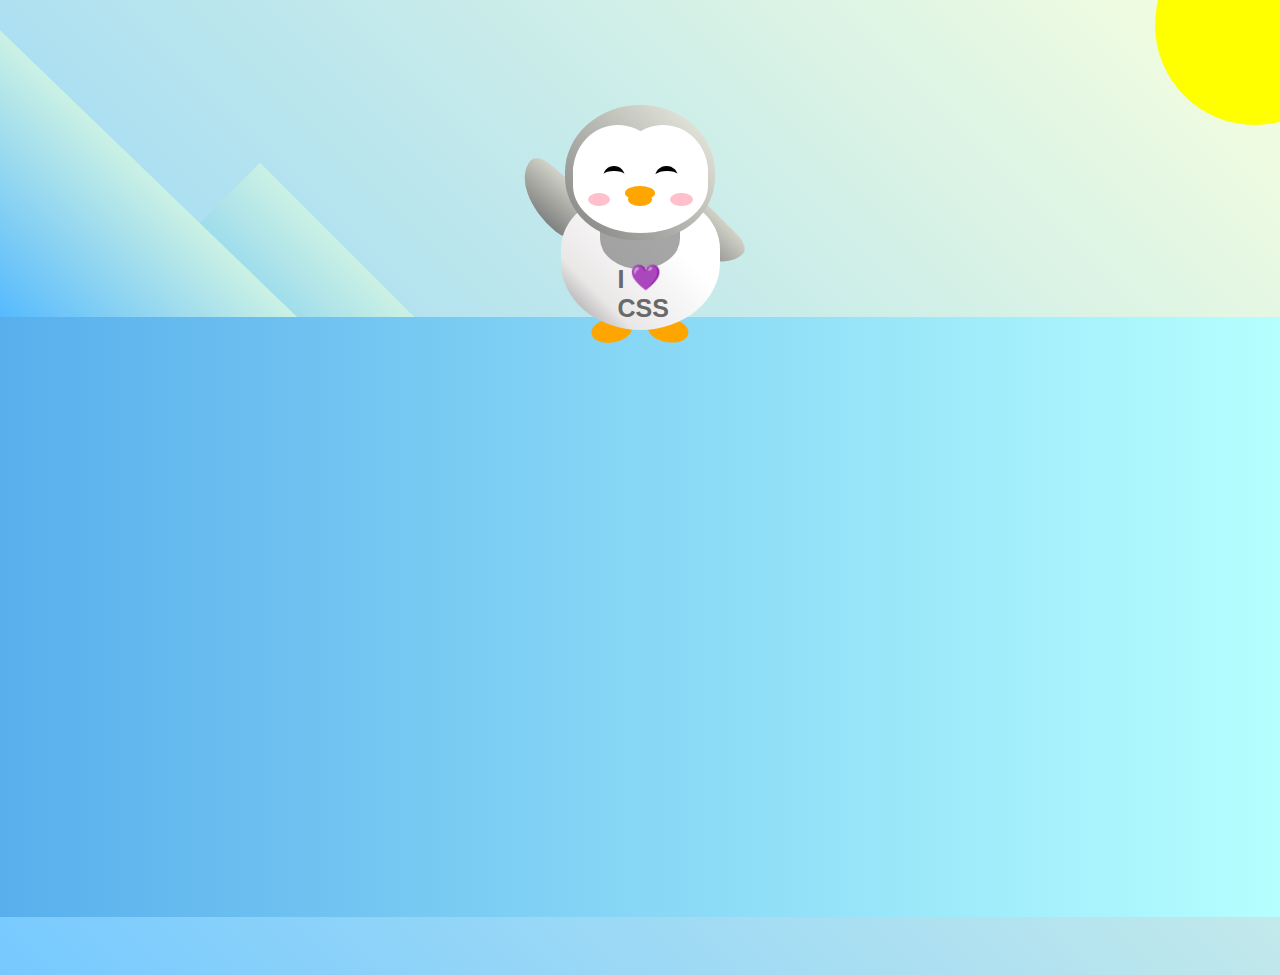
==== index.html @ bddd8b5f "Add files via upload" ====
<!DOCTYPE html>
<html lang="en">
  <head>
    <meta charset="UTF-8" />
    <link rel="stylesheet" href="./styles.css" />
    <title>Penguin</title>
    <meta name="viewport" content="width=device-width, initial-scale=1.0" />
  </head>

  <body>
    <div class="left-mountain"></div>
    <div class="back-mountain"></div>
    <div class="sun"></div>
    <div class="penguin">
      <div class="penguin-head">
        <div class="face left"></div>
        <div class="face right"></div>
        <div class="chin"></div>
        <div class="eye left">
          <div class="eye-lid"></div>
        </div>
        <div class="eye right">
          <div class="eye-lid"></div>
        </div>
        <div class="blush left"></div>
        <div class="blush right"></div>
        <div class="beak top"></div>
        <div class="beak bottom"></div>
      </div>
      <div class="shirt">
        <div>💜</div>
        <p>I CSS</p>
      </div> 
      <div class="penguin-body">
        <div class="arm left"></div>
        <div class="arm right"></div>
        <div class="foot left"></div>
        <div class="foot right"></div>
      </div>
    </div>

    <div class="ground"></div>
  </body>
</html>
---- styles.css ----
:root {
  --penguin-face: white;
  --penguin-picorna: orange;
  --penguin-skin: gray;
}

body {
  background: linear-gradient(45deg, rgb(118, 201, 255), rgb(247, 255, 222));
  margin: 0;
  padding: 0;
  width: 100%;
  height: 100vh;
  overflow: hidden;
}

.left-mountain {
  width: 300px;
  height: 300px;
  background: linear-gradient(rgb(203, 241, 228), rgb(80, 183, 255));
  position: absolute;
  transform: skew(0deg, 44deg);
  z-index: 2;
  margin-top: 100px;
}

.back-mountain {
  width: 300px;
  height: 300px;
  background: linear-gradient(rgb(203, 241, 228), rgb(47, 170, 255));
  position: absolute;
  z-index: 1;
  transform: rotate(45deg);
  left: 110px;
  top: 225px;
}

.sun {
  width: 200px;
  height: 200px;
  background-color: yellow;
  position: absolute;
  border-radius: 50%;
  top: -75px;
  right: -75px;
}

.penguin {
  width: 300px;
  height: 300px;
  margin: auto;
  margin-top: 75px;
  z-index: 4;
  position: relative;
  transition: transform 1s ease-in-out 0ms;
}

.penguin * {
  position: absolute;
}

.penguin:active {
  transform: scale(1.5);
  cursor: not-allowed;
}

.penguin-head {
  width: 50%;
  height: 45%;
  background: linear-gradient(
    45deg,
    var(--penguin-skin),
    rgb(239, 240, 228)
  );
  border-radius: 70% 70% 65% 65%;
  top: 10%;
  left: 25%;
  z-index: 1;
}

.face {
  width: 60%;
  height: 70%;
  background-color: var(--penguin-face);
  border-radius: 70% 70% 60% 60%;
  top: 15%;
}

.face.left {
  left: 5%;
}

.face.right {
  right: 5%;
}

.chin {
  width: 90%;
  height: 70%;
  background-color: var(--penguin-face);
  top: 25%;
  left: 5%;
  border-radius: 70% 70% 100% 100%;
}

.eye {
  width: 15%;
  height: 17%;
  background-color: black;
  top: 45%;
  border-radius: 50%;
}

.eye.left {
  left: 25%;
}

.eye.right {
  right: 25%;
}

.eye-lid {
  width: 150%;
  height: 100%;
  background-color: var(--penguin-face);
  top: 25%;
  left: -23%;
  border-radius: 50%;
}

.blush {
  width: 15%;
  height: 10%;
  background-color: pink;
  top: 65%;
  border-radius: 50%;
}

.blush.left {
  left: 15%;
}

.blush.right {
  right: 15%;
}

.beak {
  height: 10%;
  background-color: var(--penguin-picorna);
  border-radius: 50%;
}

.beak.top {
  width: 20%;
  top: 60%;
  left: 40%;
}

.beak.bottom {
  width: 16%;
  top: 65%;
  left: 42%;
}

.shirt {
  font: bold 25px Helvetica, sans-serif;
  top: 165px;
  left: 127.5px;
  z-index: 1;
  color: #6a6969;
}

.shirt div {
  font-weight:  initial;
  top: 22.5px;
  left: 12px;
}

.penguin-body {
  width: 53%;
  height: 45%;
  background: linear-gradient(
    45deg,
    rgb(134, 133, 133) 0%,
    rgb(234, 231, 231) 25%,
    white 67%
  );
  border-radius: 80% 80% 100% 100%;
  top: 40%;
  left: 23.5%;
}

.penguin-body::before {
  content: "";
  position: absolute;
  width: 50%;
  height: 45%;
  background-color: var(--penguin-skin);
  top: 10%;
  left: 25%;
  border-radius: 0% 0% 100% 100%;
  opacity: 70%;
}

.arm {
  width: 30%;
  height: 60%;
  background: linear-gradient(
    90deg,
    var(--penguin-skin),
    rgb(209, 210, 199)
  );
  border-radius: 30% 30% 30% 120%;
  z-index: -1;
}

.arm.left {
  top: 35%;
  left: 5%;
  transform-origin: top left; 
  transform: rotate(130deg) scaleX(-1);
  animation: 3s linear infinite wave;
}

.arm.right {
  top: 0%;
  right: -5%;
  transform: rotate(-45deg);
}

@keyframes wave {
  10% {
    transform: rotate(110deg) scaleX(-1);
  }
  20% {
    transform: rotate(130deg) scaleX(-1);
  }
  30% {
    transform: rotate(110deg) scaleX(-1);
  }
  40% {
    transform: rotate(130deg) scaleX(-1);
  }
}

.foot {
  width:  15%;
  height: 30%;
  background-color: var(--penguin-picorna);
  top: 85%;
  border-radius: 50%;
  z-index: -1;
}

.foot.left {
  left: 25%;
  transform: rotate(80deg);
}

.foot.right {
  right: 25%;
  transform: rotate(-80deg);
}

.ground {
  width: 100vw;
  height: calc(100vh - 300px);
  background: linear-gradient(90deg, rgb(88, 175, 236), rgb(182, 255, 255));
  z-index: 3;
  position: absolute;
  margin-top: -58px;
}
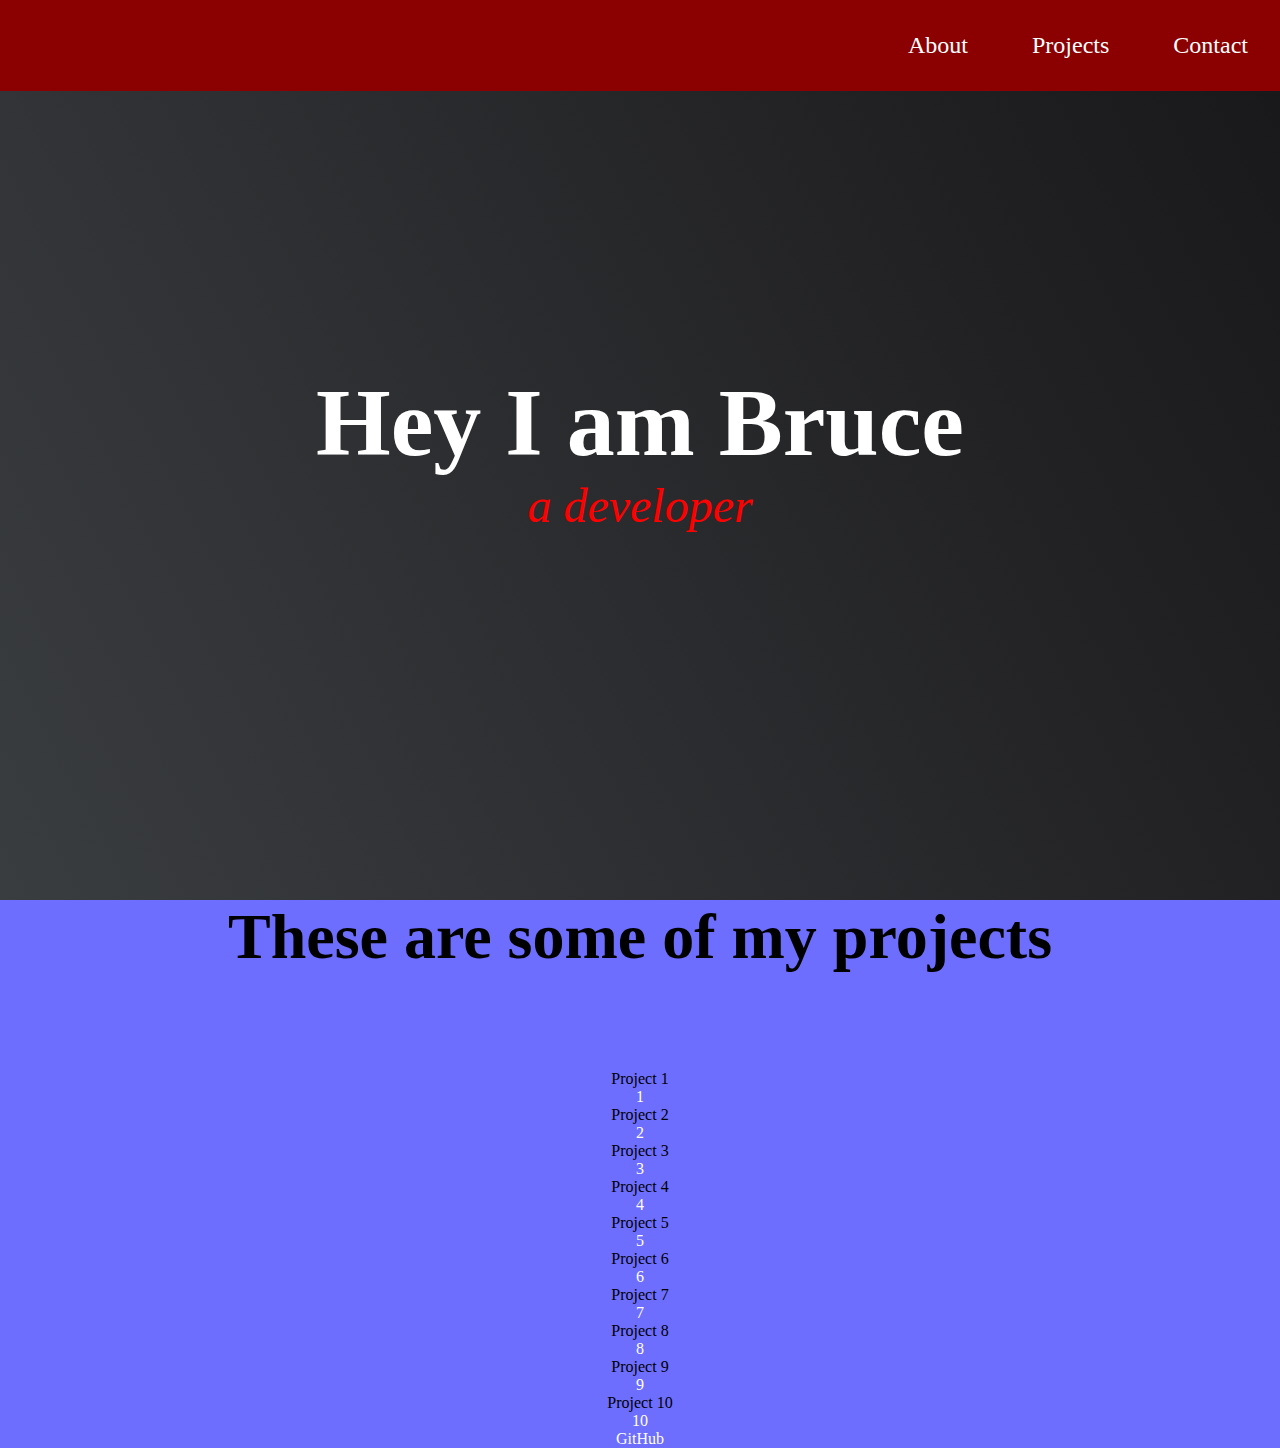
==== commit 125b5da5: "updates" ====
--- a/index.html
+++ b/index.html
@@ -1,44 +1,84 @@
 <!DOCTYPE html>
-<html lang="en">
+<html>
+
   <head>
-    <meta charset="UTF-8" />
-    <link rel="stylesheet" href="./styles.css" />
-    <title>Penguin</title>
-    <meta name="viewport" content="width=device-width, initial-scale=1.0" />
+    <link rel="stylesheet" href="styles.css" />
+    <meta charset="utf-8" />
+    <meta name="viewport" content="width=device-width, initial-scale=1" />
   </head>
 
   <body>
-    <div class="left-mountain"></div>
-    <div class="back-mountain"></div>
-    <div class="sun"></div>
-    <div class="penguin">
-      <div class="penguin-head">
-        <div class="face left"></div>
-        <div class="face right"></div>
-        <div class="chin"></div>
-        <div class="eye left">
-          <div class="eye-lid"></div>
+    <nav id="navbar" class="nav">
+      <ul class="nav-list">
+        <li>
+          <a href="#welcome-section">About</a>
+        </li>
+        <li>
+          <a href="#projects">Projects</a>
+        </li>
+        <li>
+          <a href="#contact">Contact</a>
+        </li>
+      </nav>
+
+    <section id="welcome-section" class="welcome-section">
+      <h1>Hey I am Bruce</h1>
+      <p>a developer</p>
+    </section>
+
+    <section id="projects" class="projects-section">
+      <h2 class="projects-header">These are some of my projects</h2>
+
+      <div class="project-grid">
+        <p class="project-title">Project 1
+        </p>
+        <a href="https://github.com/BruceP84/projects.git" target="_blank"
+          class="project project-tile">1</a>
+        <p class="project-title">Project 2
+        </p>
+        <a href="https://github.com/BruceP84/projects.git" target="_blank"
+          class="project project-tile">2</a>
+        <p class="project-title">Project 3
+        </p>
+        <a href="https://github.com/BruceP84/projects.git" target="_blank"
+          class="project project-tile">3</a>
+        <p class="project-title">Project 4
+        </p>
+        <a href="https://github.com/BruceP84/projects.git" target="_blank"
+          class="project project-tile">4</a>
+        <p class="project-title">Project 5
+        </p>
+        <a href="https://github.com/BruceP84/projects.git" target="_blank"
+          class="project project-tile">5</a>
+        <p class="project-title">Project 6
+        </p>
+        <a href="https://github.com/BruceP84/projects.git" target="_blank"
+          class="project project-tile">6</a>
+        <p class="project-title">Project 7
+        </p>
+        <a href="https://github.com/BruceP84/projects.git" target="_blank"
+          class="project project-tile">7</a>
+        <p class="project-title">Project 8
+        </p>
+        <a href="https://github.com/BruceP84/projects.git" target="_blank"
+          class="project project-tile">8</a>
+        <p class="project-title">Project 9
+        </p>
+        <a href="https://github.com/BruceP84/projects.git" target="_blank"
+          class="project project-tile">9</a>
+        <p class="project-title">Project 10
+        </p>
+        <a href="https://github.com/BruceP84/projects.git" target="_blank"
+          class="project project-tile">10</a>
+      </div>
+<div>
+      <a
+          id="profile-link"
+          href="https://github.com/BruceP84/projects.git"
+          target="_blank"
+          class="btn contact-details"
+          ><i class="fab fa-github"></i> GitHub</a
+        >
         </div>
-        <div class="eye right">
-          <div class="eye-lid"></div>
-        </div>
-        <div class="blush left"></div>
-        <div class="blush right"></div>
-        <div class="beak top"></div>
-        <div class="beak bottom"></div>
-      </div>
-      <div class="shirt">
-        <div>💜</div>
-        <p>I CSS</p>
-      </div> 
-      <div class="penguin-body">
-        <div class="arm left"></div>
-        <div class="arm right"></div>
-        <div class="foot left"></div>
-        <div class="foot right"></div>
-      </div>
-    </div>
-
-    <div class="ground"></div>
   </body>
-</html>+</html>
--- a/styles.css
+++ b/styles.css
@@ -1,271 +1,87 @@
-:root {
-  --penguin-face: white;
-  --penguin-picorna: orange;
-  --penguin-skin: gray;
+* {
+  margin: 0;
+  padding: 0;
+  box-sizing: border-box;
 }
 
-body {
-  background: linear-gradient(45deg, rgb(118, 201, 255), rgb(247, 255, 222));
-  margin: 0;
-  padding: 0;
+ul {
+  list-style: none;
+}
+
+a{
+  text-decoration: none;
+  color: white;
+}
+
+h1 {
+  font-size: 6rem;
+  color: white;
+}
+
+h2 {
+  font-size: 4rem;
+}
+
+.welcome-section > p {
+  font-size: 3rem;
+  font-style: italic;
+  color: red;
+}
+
+.nav {
+  display: flex;
+  justify-content: flex-end;
+  position: fixed;
+  top: 0;
+  left: 0;
+  width: 100%;
+  background: darkred;
+}
+
+.nav-list {
+  display: flex;
+}
+
+.nav-list a{
+  display: block;
+  font-size: 1.5rem;
+  padding: 2rem;
+}
+
+.nav-list a:hover {
+  background: gray;
+}
+
+.welcome-section {
+  display: flex;
+  flex-direction: column;
+  justify-content: center;
+  align-items: center;
   width: 100%;
   height: 100vh;
-  overflow: hidden;
+  background: linear-gradient(62deg, #3a3d40 0%, #181719 100%)
 }
 
-.left-mountain {
-  width: 300px;
-  height: 300px;
-  background: linear-gradient(rgb(203, 241, 228), rgb(80, 183, 255));
-  position: absolute;
-  transform: skew(0deg, 44deg);
-  z-index: 2;
-  margin-top: 100px;
+.projects-section {
+  text-align: center;
+  background: rgb(109, 109, 254);
 }
 
-.back-mountain {
-  width: 300px;
-  height: 300px;
-  background: linear-gradient(rgb(203, 241, 228), rgb(47, 170, 255));
-  position: absolute;
-  z-index: 1;
-  transform: rotate(45deg);
-  left: 110px;
-  top: 225px;
+.projects-header {
+  margin: 0 auto 6rem auto;
+  b
 }
 
-.sun {
-  width: 200px;
-  height: 200px;
-  background-color: yellow;
-  position: absolute;
-  border-radius: 50%;
-  top: -75px;
-  right: -75px;
+.projects-grid {
+  display: grid;
+  grid-template-columns: repeat(auto-fit, minmax(320px, 1fr));
+  grid-gap: 4rem;
+  width: 100%;
+  max-width: 1280px;
+  margin: 0 auto;
+  margin-bottom: 6rem;
 }
 
-.penguin {
-  width: 300px;
-  height: 300px;
-  margin: auto;
-  margin-top: 75px;
-  z-index: 4;
-  position: relative;
-  transition: transform 1s ease-in-out 0ms;
-}
-
-.penguin * {
-  position: absolute;
-}
-
-.penguin:active {
-  transform: scale(1.5);
-  cursor: not-allowed;
-}
-
-.penguin-head {
-  width: 50%;
-  height: 45%;
-  background: linear-gradient(
-    45deg,
-    var(--penguin-skin),
-    rgb(239, 240, 228)
-  );
-  border-radius: 70% 70% 65% 65%;
-  top: 10%;
-  left: 25%;
-  z-index: 1;
-}
-
-.face {
-  width: 60%;
-  height: 70%;
-  background-color: var(--penguin-face);
-  border-radius: 70% 70% 60% 60%;
-  top: 15%;
-}
-
-.face.left {
-  left: 5%;
-}
-
-.face.right {
-  right: 5%;
-}
-
-.chin {
-  width: 90%;
-  height: 70%;
-  background-color: var(--penguin-face);
-  top: 25%;
-  left: 5%;
-  border-radius: 70% 70% 100% 100%;
-}
-
-.eye {
-  width: 15%;
-  height: 17%;
-  background-color: black;
-  top: 45%;
-  border-radius: 50%;
-}
-
-.eye.left {
-  left: 25%;
-}
-
-.eye.right {
-  right: 25%;
-}
-
-.eye-lid {
-  width: 150%;
-  height: 100%;
-  background-color: var(--penguin-face);
-  top: 25%;
-  left: -23%;
-  border-radius: 50%;
-}
-
-.blush {
-  width: 15%;
-  height: 10%;
-  background-color: pink;
-  top: 65%;
-  border-radius: 50%;
-}
-
-.blush.left {
-  left: 15%;
-}
-
-.blush.right {
-  right: 15%;
-}
-
-.beak {
-  height: 10%;
-  background-color: var(--penguin-picorna);
-  border-radius: 50%;
-}
-
-.beak.top {
-  width: 20%;
-  top: 60%;
-  left: 40%;
-}
-
-.beak.bottom {
-  width: 16%;
-  top: 65%;
-  left: 42%;
-}
-
-.shirt {
-  font: bold 25px Helvetica, sans-serif;
-  top: 165px;
-  left: 127.5px;
-  z-index: 1;
-  color: #6a6969;
-}
-
-.shirt div {
-  font-weight:  initial;
-  top: 22.5px;
-  left: 12px;
-}
-
-.penguin-body {
-  width: 53%;
-  height: 45%;
-  background: linear-gradient(
-    45deg,
-    rgb(134, 133, 133) 0%,
-    rgb(234, 231, 231) 25%,
-    white 67%
-  );
-  border-radius: 80% 80% 100% 100%;
-  top: 40%;
-  left: 23.5%;
-}
-
-.penguin-body::before {
-  content: "";
-  position: absolute;
-  width: 50%;
-  height: 45%;
-  background-color: var(--penguin-skin);
-  top: 10%;
-  left: 25%;
-  border-radius: 0% 0% 100% 100%;
-  opacity: 70%;
-}
-
-.arm {
-  width: 30%;
-  height: 60%;
-  background: linear-gradient(
-    90deg,
-    var(--penguin-skin),
-    rgb(209, 210, 199)
-  );
-  border-radius: 30% 30% 30% 120%;
-  z-index: -1;
-}
-
-.arm.left {
-  top: 35%;
-  left: 5%;
-  transform-origin: top left; 
-  transform: rotate(130deg) scaleX(-1);
-  animation: 3s linear infinite wave;
-}
-
-.arm.right {
-  top: 0%;
-  right: -5%;
-  transform: rotate(-45deg);
-}
-
-@keyframes wave {
-  10% {
-    transform: rotate(110deg) scaleX(-1);
-  }
-  20% {
-    transform: rotate(130deg) scaleX(-1);
-  }
-  30% {
-    transform: rotate(110deg) scaleX(-1);
-  }
-  40% {
-    transform: rotate(130deg) scaleX(-1);
-  }
-}
-
-.foot {
-  width:  15%;
-  height: 30%;
-  background-color: var(--penguin-picorna);
-  top: 85%;
-  border-radius: 50%;
-  z-index: -1;
-}
-
-.foot.left {
-  left: 25%;
-  transform: rotate(80deg);
-}
-
-.foot.right {
-  right: 25%;
-  transform: rotate(-80deg);
-}
-
-.ground {
-  width: 100vw;
-  height: calc(100vh - 300px);
-  background: linear-gradient(90deg, rgb(88, 175, 236), rgb(182, 255, 255));
-  z-index: 3;
-  position: absolute;
-  margin-top: -58px;
+.projects-section > a {
+  color: black
 }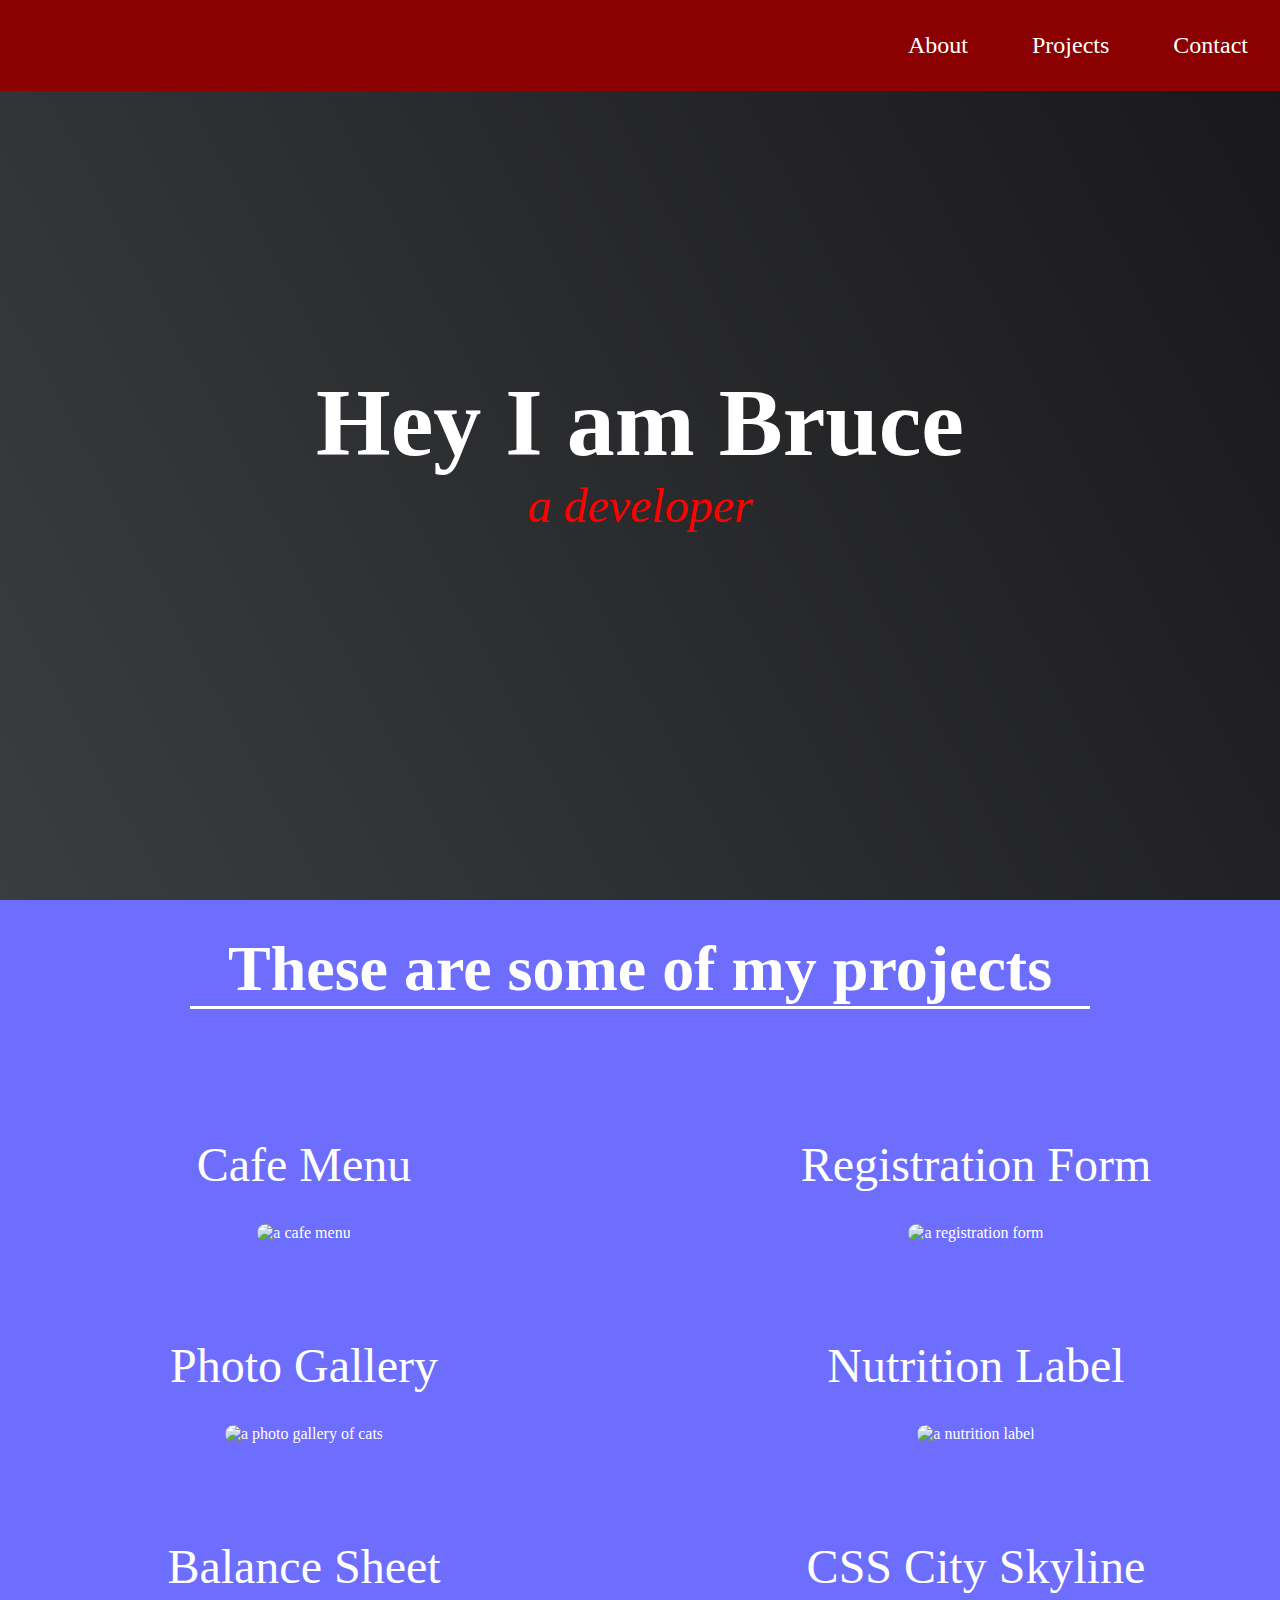
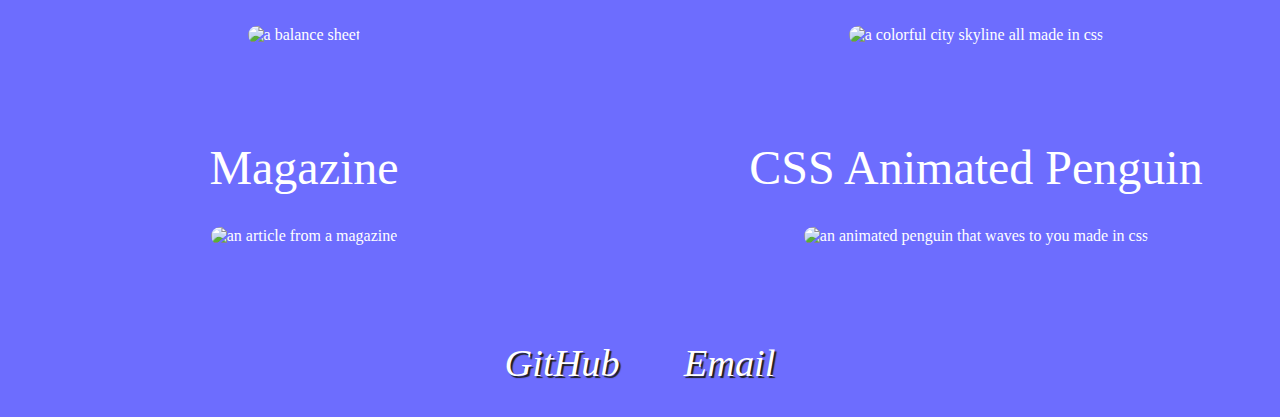
==== commit 2b878a8e: "updates" ====
--- a/index.html
+++ b/index.html
@@ -3,6 +3,7 @@
 
   <head>
     <link rel="stylesheet" href="styles.css" />
+    <script src="https://kit.fontawesome.com/60ff4a2876.js" crossorigin="anonymous"></script>
     <meta charset="utf-8" />
     <meta name="viewport" content="width=device-width, initial-scale=1" />
   </head>
@@ -29,56 +30,42 @@
     <section id="projects" class="projects-section">
       <h2 class="projects-header">These are some of my projects</h2>
 
-      <div class="project-grid">
-        <p class="project-title">Project 1
-        </p>
-        <a href="https://github.com/BruceP84/projects.git" target="_blank"
-          class="project project-tile">1</a>
-        <p class="project-title">Project 2
-        </p>
-        <a href="https://github.com/BruceP84/projects.git" target="_blank"
-          class="project project-tile">2</a>
-        <p class="project-title">Project 3
-        </p>
-        <a href="https://github.com/BruceP84/projects.git" target="_blank"
-          class="project project-tile">3</a>
-        <p class="project-title">Project 4
-        </p>
-        <a href="https://github.com/BruceP84/projects.git" target="_blank"
-          class="project project-tile">4</a>
-        <p class="project-title">Project 5
-        </p>
-        <a href="https://github.com/BruceP84/projects.git" target="_blank"
-          class="project project-tile">5</a>
-        <p class="project-title">Project 6
-        </p>
-        <a href="https://github.com/BruceP84/projects.git" target="_blank"
-          class="project project-tile">6</a>
-        <p class="project-title">Project 7
-        </p>
-        <a href="https://github.com/BruceP84/projects.git" target="_blank"
-          class="project project-tile">7</a>
-        <p class="project-title">Project 8
-        </p>
-        <a href="https://github.com/BruceP84/projects.git" target="_blank"
-          class="project project-tile">8</a>
-        <p class="project-title">Project 9
-        </p>
-        <a href="https://github.com/BruceP84/projects.git" target="_blank"
-          class="project project-tile">9</a>
-        <p class="project-title">Project 10
-        </p>
-        <a href="https://github.com/BruceP84/projects.git" target="_blank"
-          class="project project-tile">10</a>
+      <div class="projects-grid">
+        <a href="https://brucep84.github.io/projects/cafe_menu/index.html" target="_blank"
+          class="project project-tile"><p class="project-title">Cafe Menu</p><img src="https://raw.githubusercontent.com/BruceP84/projects/main/cafe_menu/menu.png" alt="a cafe menu"></a>
+
+        <a href="https://brucep84.github.io/projects/registration_form/index.html" target="_blank"
+          class="project project-tile"><p class="project-title">Registration Form</p><img src="https://raw.githubusercontent.com/BruceP84/projects/main/registration_form/form.png" alt="a registration form"></a>
+   
+        <a href="https://brucep84.github.io/projects/photo_gallery/index.html" target="_blank"
+          class="project project-tile"><p class="project-title">Photo Gallery</p><img src="https://raw.githubusercontent.com/BruceP84/projects/main/photo_gallery/gallery.png" alt="a photo gallery of cats"></a>
+        
+        <a href="https://brucep84.github.io/projects/nutrition_label/index.html" target="_blank"
+          class="project project-tile"><p class="project-title">Nutrition Label</p><img src="https://raw.githubusercontent.com/BruceP84/projects/main/nutrition_label/label.png" alt="a nutrition label"></a>
+        
+        <a href="https://brucep84.github.io/projects/balance_sheet/index.html" target="_blank"
+          class="project project-tile"><p class="project-title">Balance Sheet</p><img src="https://raw.githubusercontent.com/BruceP84/projects/main/balance_sheet/sheet.png" alt="a balance sheet"></a>
+        
+        <a href="https://brucep84.github.io/projects/skyline/index.html" target="_blank"
+          class="project project-tile"><p class="project-title">CSS City Skyline</p><img src="https://raw.githubusercontent.com/BruceP84/projects/main/skyline/skyline.png" alt="a colorful city skyline all made in css"></a>
+        
+        <a href="https://brucep84.github.io/projects/magazine/index.html" target="_blank"
+          class="project project-tile"><p class="project-title">Magazine</p><img src="https://raw.githubusercontent.com/BruceP84/projects/main/magazine/magazine.png" alt="an article from a magazine"></a>
+        
+        <a href="https://brucep84.github.io/projects/penguin/index.html" target="_blank"
+          class="project project-tile"><p class="project-title">CSS Animated Penguin</p><img src="https://raw.githubusercontent.com/BruceP84/projects/main/penguin/penguin.png" alt="an animated penguin that waves to you made in css"></a>
       </div>
-<div>
-      <a
+
+      <div class="contact-links">
+        <a
           id="profile-link"
           href="https://github.com/BruceP84/projects.git"
           target="_blank"
-          class="btn contact-details"
-          ><i class="fab fa-github"></i> GitHub</a
-        >
-        </div>
+          class="contact-details"><i class="fab fa-github"> GitHub</i>
+        </a>
+        <a
+          href="mailto:bruep84github@gmail.com" class="contact-details"><i class="fa-solid fa-envelope"> Email</i>
+        </a>
+      </div>
   </body>
 </html>
--- a/styles.css
+++ b/styles.css
@@ -36,6 +36,7 @@
   left: 0;
   width: 100%;
   background: darkred;
+  z-index: 7;
 }
 
 .nav-list {
@@ -50,6 +51,7 @@
 
 .nav-list a:hover {
   background: gray;
+  transition: .5s;
 }
 
 .welcome-section {
@@ -62,19 +64,37 @@
   background: linear-gradient(62deg, #3a3d40 0%, #181719 100%)
 }
 
+@media (max-width: 31.25em) {
+  .projects-section {
+    padding: 6rem 1rem;
+  }
+
+  .projects-grid {
+    grid-template-columns: 1fr;
+  }
+}
+
 .projects-section {
   text-align: center;
   background: rgb(109, 109, 254);
 }
 
+.project-title {
+  font-size: 3rem;
+  padding: 2rem;
+}
+
 .projects-header {
   margin: 0 auto 6rem auto;
-  b
+  color: white;
+  max-width: 900px;
+  border-bottom: 0.2rem solid white;
+  padding-top: 2rem;
 }
 
 .projects-grid {
   display: grid;
-  grid-template-columns: repeat(auto-fit, minmax(320px, 1fr));
+  grid-template-columns: repeat(auto-fit, minmax(500px, 1fr));
   grid-gap: 4rem;
   width: 100%;
   max-width: 1280px;
@@ -82,6 +102,39 @@
   margin-bottom: 6rem;
 }
 
-.projects-section > a {
-  color: black
-}+img {
+  max-width: 500px;
+  height: 500px;
+  object-fit: fill;
+  border-radius: 10px;
+}
+
+.projects-grid a:hover > p{
+  color: black;
+  transform: scale(1.25);
+  transition: transform 1s;   
+} 
+
+.contact-section{
+  background: linear-gradient(62deg, #3a3d40 0%, #181719 100%)
+}
+
+.contact-links {
+  display: flex;
+  justify-content: center;
+  width: 100%;
+  margin-top: 4rem;
+  flex-wrap: wrap;
+  gap: 4rem;
+  padding-bottom: 2rem;
+}
+
+.contact-details {
+  font-size: 2.4rem;
+  text-shadow: 2px 2px 1px #1f1f1f;
+  transition: transform 0.3s ease-out;
+}
+
+.contact-details:hover {
+  transform: translateY(-8px);
+}
